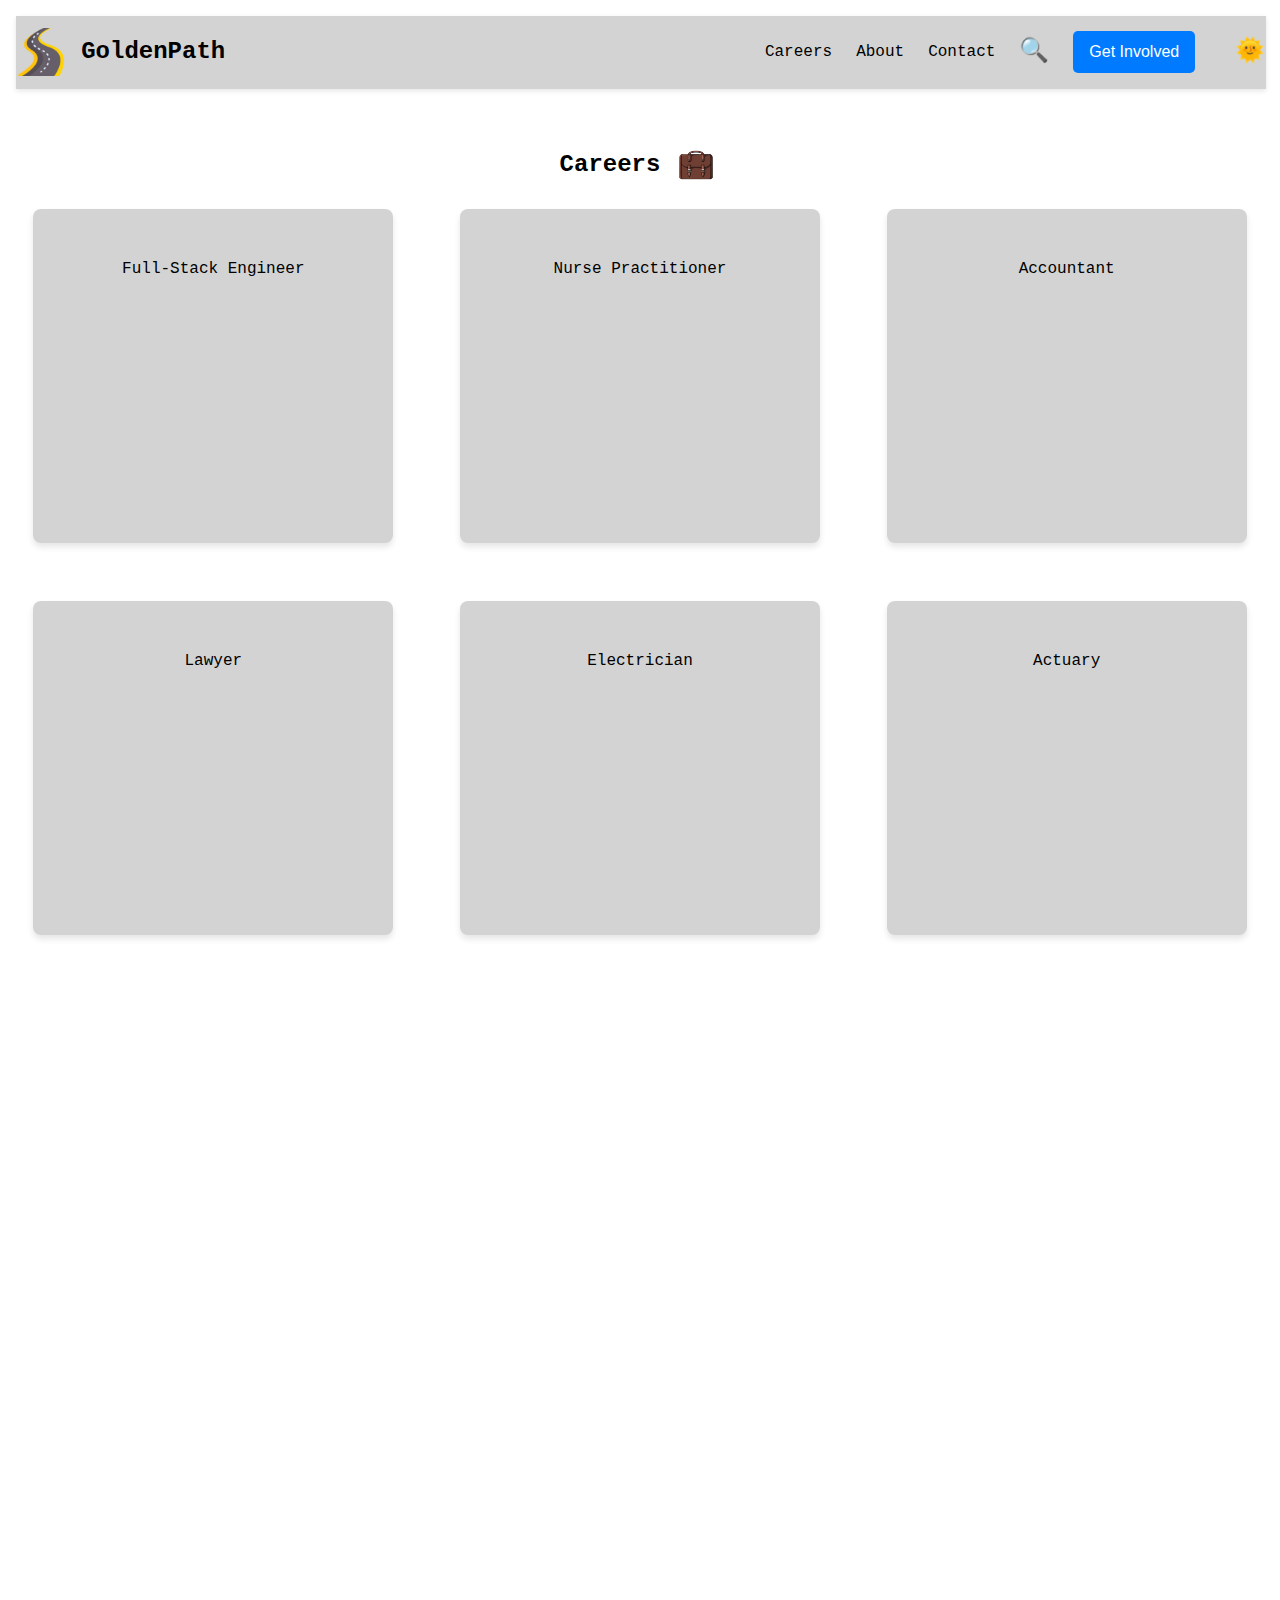
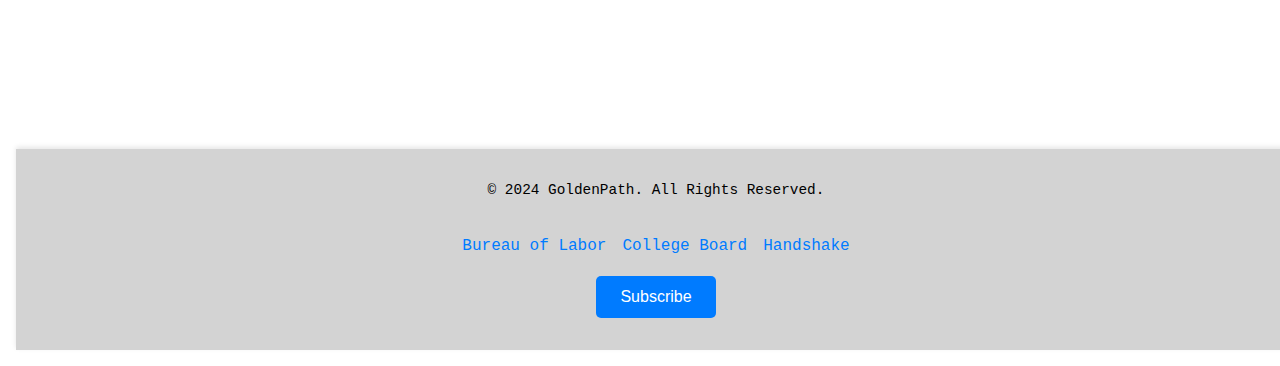
==== index.html @ 6e493666 "Deploy Golden Path site" ====
<!DOCTYPE html>
<html>
<head>
    <title>SCuenco_AdvocacyProject</title>
    <link href="reset.css" rel="stylesheet" type="text/css" />
    <link href="styles.css" rel="stylesheet" type="text/css" />
    <link rel="icon" href="images/road.png" type="image/x-icon" />
</head>
<body>

<!-- Navigation Bar -->
<header>
    <nav class="navbar">
        <div class="nav-left">
            <img src="images/road.png" alt="Golden Path logo" class="logo">
            <h1>GoldenPath</h1>
        </div>
        <div class="nav-right">
            <a href="#careers-section" class="nav-link">Careers</a>
            <a href="#about-section" class="nav-link">About</a>
            <span class="nav-link">Contact</span>
            <span class="search-icon">&#x1F50D;</span>
            <!-- Get Involved Button to scroll to petition section -->
            <button class="get-involved-btn" onclick="scrollToPetition()">Get Involved</button>
            <!-- Dark mode toggle button -->
            <span id="theme-toggle" class="nav-link theme-toggle" onclick="toggleTheme()">&#x1F31E;</span> <!-- Sun emoji initially -->
        </div>
    </nav>
</header>

<!-- Main Content Sections -->
<section id="careers-section" class="careers fade-section">
    <h2>
        Careers
        <img src="images/suitcase.png" alt="Suitcase icon" class="suitcase-icon">
    </h2>
    <div class="career-grid">
        <div id="full-stack-engineer" class="career-card">Full-Stack Engineer</div>
        <div id="nurse-practitioner" class="career-card">Nurse Practitioner</div>
        <div id="accountant" class="career-card">Accountant</div>
        <div id="lawyer" class="career-card">Lawyer</div>
        <div id="electrician" class="career-card">Electrician</div>
        <div id="actuary" class="career-card">Actuary</div>
    </div>
</section>

<!-- About Section -->
<section id="about-section" class="about fade-section">
    <h2>About</h2>
    <p>Golden Path shows high school students and career changers 
        the road to achieving their dream careers.</p>
    <button class="btn-contact">Contact Us</button>
</section>

<!-- Petition Section -->
<section id="petition-section" class="petition-container fade-section">
    <!-- Call to Action on Left -->
    <div class="cta">
        <h2>Help Us Increase Funding for Career Services</h2>
        <p>Millions of students and career changers lack access to the guidance they need to pursue their desired careers. This petition seeks to increase government funding for career services and resources, enabling better support for individuals across all backgrounds. Your signature can help create more accessible career services, improve job training programs, and ensure equitable opportunities for everyone seeking a fulfilling career. By signing, you join a movement for accessible career pathways and economic empowerment. Let’s work together to build a brighter future.</p>
    </div>
    <!-- Petition Form and Signature List on Right -->
    <div class="petition-form-container">
        <form id="petition-form">
            <label for="name">Full Name:</label>
            <input type="text" id="name" name="name" required>

            <label for="city">City:</label>
            <input type="text" id="city" name="city" required>

            <label for="email">Email:</label>
            <input type="email" id="email" name="email" required>

            <button type="submit" class="sign-now-btn">Sign Now</button>
            <p id="error-message" class="error-message"></p>
        </form>
        <div class="signatures" id="signature-list">
            <!-- Signatures will appear here -->
        </div>
    </div>
</section>

<!-- Modal -->
<div class="modal-overlay"></div>
<div class="modal">
    <h2 class="modal-message"></h2>
    <img src="images/thank-you.png" alt="Thank You" class="modal-image">
</div>

<!-- Footer -->
<footer class="footer">
    <div class="footer-content">
        <p>&copy; 2024 GoldenPath. All Rights Reserved.</p>
        <div class="footer-links">
            <a href="https://www.bls.gov/k12/students/careers/career-exploration.htm" target="_blank">Bureau of Labor</a>
            <a href="https://bigfuture.collegeboard.org/career-search/" target="_blank">College Board</a>
            <a href="https://joinhandshake.com/" target="_blank">Handshake</a>
        </div>
        <button class="btn-subscribe">Subscribe</button>
    </div>
</footer>

<!-- Scripts -->
<script type="text/javascript" src="script.js"></script>

</body>
</html>
---- styles.css ----
/* General Styles */
body {
    font-family: Monospace, monaco;
    line-height: 1.6;
    padding: 1em;
    background-color: white;
}

button {
    background-color: #007bff;
    color: white;
    padding: 0.75rem 1.5rem;
    border: none;
    border-radius: 5px;
    cursor: pointer;
    font-size: 1rem;
    transition: background-color 0.3s ease;
}

button:hover {
    background-color: #0056b3;
}

/* Navigation Bar */
.navbar {
    display: flex;
    justify-content: space-between;
    align-items: center;
    background-color: lightgrey;
    width: 100%;
    padding: 0.075rem;
    box-shadow: 0 2px 5px rgba(0, 0, 0, 0.1);
}

.nav-left {
    display: flex;
    align-items: center;
}

.logo {
    width: 3rem;
    margin-right: 1rem;
}

.nav-left h1 {
    font-size: 1.5rem;
}

.nav-right {
    display: flex;
    gap: 1.5rem;
    align-items: center;
}

.nav-link {
    text-decoration: none;
    color: black;
    cursor: pointer;
    transition: color 0.3s ease-in-out;
}

.nav-link:hover {
    color: #007bff;
}

.search-icon {
    font-size: 1.5rem;
    cursor: pointer;
}

.get-involved-btn {
    background-color: #007bff;
    color: white;
    padding: 0.75rem 1rem;
    border: none;
    border-radius: 5px;
    cursor: pointer;
}

/* Dark Mode Toggle Button */
.theme-toggle {
    font-size: 1.5rem;
    cursor: pointer;
    transition: color 0.3s ease;
    margin-left: 1rem;
}

/* Light and Dark Mode Styles */
body.dark-mode {
    background-color: #1e1e1e;
    color: #ffffff;
}

/* Adjusting background and text color for sections in dark mode */
.navbar.dark-mode, .career-card.dark-mode, .about.dark-mode, .footer.dark-mode, .petition-container.dark-mode {
    background-color: #333;
    color: #ffffff;
}

/* Petition Section in Dark Mode */
.petition-container.dark-mode .cta,
.petition-container.dark-mode .petition-form-container {
    color: #ffffff;
}

input.dark-mode,
textarea.dark-mode {
    background-color: #333;
    color: #ffffff;
    border: 1px solid #555;
}

input.dark-mode::placeholder {
    color: #bbb;
}

.sign-now-btn.dark-mode {
    background-color: #444;
    color: #ffffff;
}

.nav-link.dark-mode {
    color: #ffffff;
}

.nav-link.dark-mode:hover {
    color: #ffcc00;
}

button.dark-mode {
    background-color: #444;
    color: #ffffff;
}

button.dark-mode:hover {
    background-color: #555;
}

/* Careers Section */
.careers {
    padding: 2rem 0;
    text-align: center;
}

.careers h2 {
    display: flex;
    align-items: center;
    justify-content: center; /* Centers the content horizontally */
}


.suitcase-icon {
    width: 3rem;
    height: auto;
    margin-left: 0.75rem; /* adjust margin as needed */
    vertical-align: middle;  /* This aligns the icon with the text */
}

.career-grid {
    display: grid;
    grid-template-columns: repeat(3, 1fr);
    gap: 2rem;
    justify-items: center;
}

.career-card {
    background-color: lightgrey;
    padding: 3rem;
    width: calc(75% - 2rem);
    height: calc(75% - 2rem);
    border-radius: 8px;
    aspect-ratio: 1 / 1;
    box-shadow: 0 4px 6px rgba(0, 0, 0, 0.1);
    transition: transform 0.3s ease;
}

.career-card:hover {
    transform: scale(1.05);
}

/* About Section */
.about {
    padding: 2rem;
    background-color: lightsteelblue;
    text-align: center;
}

.about h2 {
    font-size: 2rem;
    margin-bottom: 1rem;
}

.about p {
    font-size: 1.2rem;
    max-width: 600px;
    margin: 0 auto;
    line-height: 1.6;
}

/* Footer Styles */
.footer {
    bottom: 0;
    width: 100%;
    background-color: lightgrey;
    padding: 1rem;
    box-shadow: 0 -2px 5px rgba(0, 0, 0, 0.1);
    z-index: 100;
    display: flex;
    flex-direction: column;
    align-items: center;
    text-align: center;
}

.footer-content {
    display: flex;
    flex-direction: column;
    align-items: center;
    width: 100%;
}

.footer p {
    margin-bottom: 1rem;
    font-size: 0.9rem;
}

.footer-links {
    display: flex;
    gap: 1rem;
    flex-wrap: wrap;
    justify-content: center;
    margin-top: 1rem;
}

.footer-links a {
    text-decoration: none;
    color: #007bff;
    transition: color 0.3s ease-in-out;
}

.footer-links a:hover {
    color: #0056b3;
}

.btn-contact {
    margin-top: 1rem;
}

.btn-subscribe {
    margin-top: 1rem;
    margin-bottom: 1rem;
}

/* Petition Section Layout */
.petition-container {
    display: flex;
    padding: 2rem;
    background-color: #f9f9f9;
    border-top: 1px solid #ddd;
}

.cta {
    flex: 1;
    padding-right: 2rem;
    text-align: left;
}

.petition-form-container {
    flex: 1;
    padding-left: 2rem;
    border-left: 2px solid #ddd;
}

.signatures {
    margin-top: 1rem;
    max-height: 400px;
    overflow-y: auto;
    padding: 0.5rem;
    border-top: 1px solid #ddd;
}

.error-message {
    color: red;
    font-size: 0.9rem;
    margin-top: 0.5rem;
}

input.invalid {
    border: 2px solid red;
}

.sign-now-btn {
    background-color: #007bff;
    color: white;
    padding: 0.75rem 1.5rem;
    border: none;
    border-radius: 5px;
    cursor: pointer;
    font-size: 1rem;
    margin-top: 1rem;
}

/* Base styles for fade-in/out animation */
.fade-section {
    opacity: 0;
    transform: translateY(20px);
    transition: opacity 0.8s ease-out, transform 0.8s ease-out;
}

/* When the section is visible in the viewport */
.fade-section.visible {
    opacity: 1;
    transform: translateY(0);
}

/* Modal overlay for dimming the background */
.modal-overlay {
    display: none;
    position: fixed;
    top: 0;
    left: 0;
    width: 100%;
    height: 100%;
    background: rgba(0, 0, 0, 0.5);
    z-index: 999;
}

/* Modal content */
.modal {
    display: none;
    position: fixed;
    top: 50%;
    left: 50%;
    transform: translate(-50%, -50%);
    background: white;
    padding: 2rem;
    box-shadow: 0 4px 8px rgba(0, 0, 0, 0.2);
    border-radius: 10px;
    text-align: center;
    z-index: 1000;
}

/* Modal message styling */
.modal-message {
    font-size: 1.2rem;
    margin-bottom: 1rem;
}

/* Image animation: grows and resets in a loop */
@keyframes grow-reset {
    0% {
        transform: scale(1);
    }
    50% {
        transform: scale(1.5);
    }
    100% {
        transform: scale(1);
    }
}

.modal-image {
    width: 100px;
    height: 100px;
    animation: grow-reset 2s infinite;
}


/* Modal in Dark Mode */
.modal.dark-mode {
    background-color: #333;
    color: #ffffff;
}

.modal-message.dark-mode {
    color: #ffffff;
}
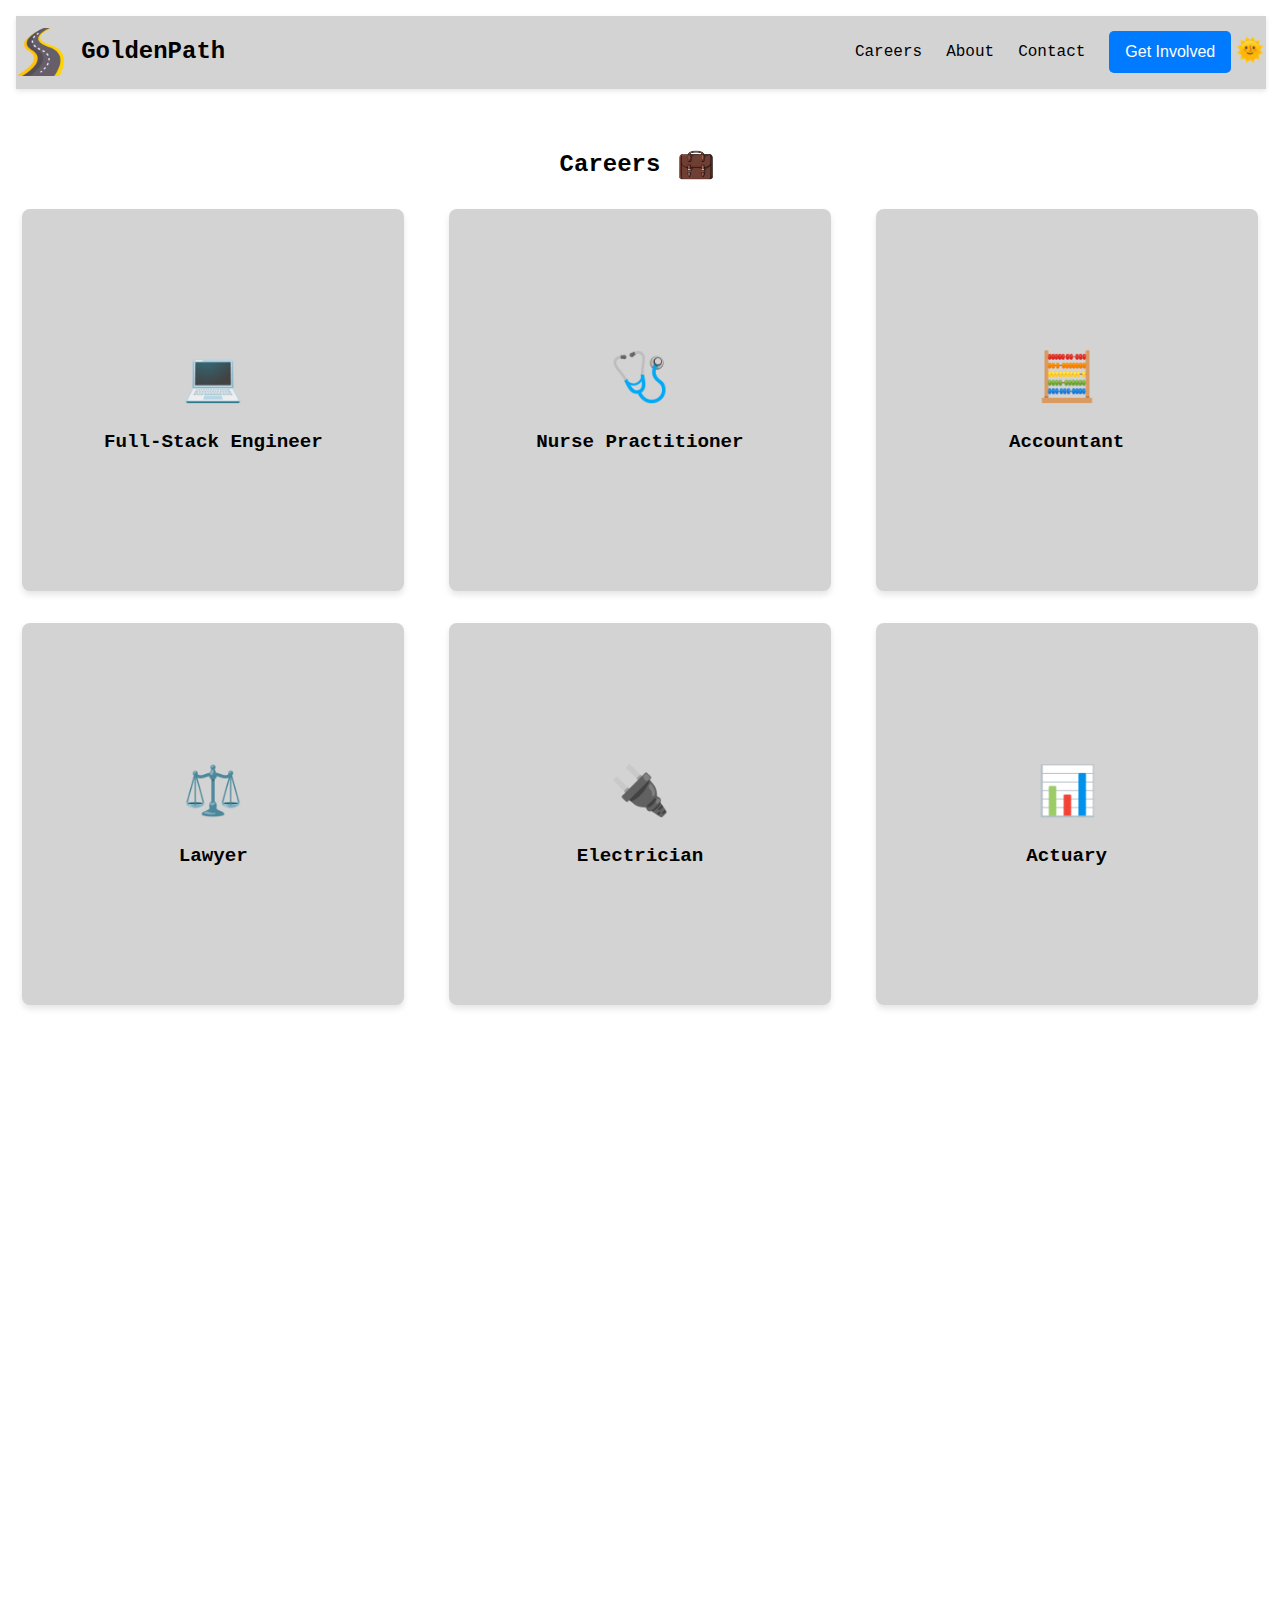
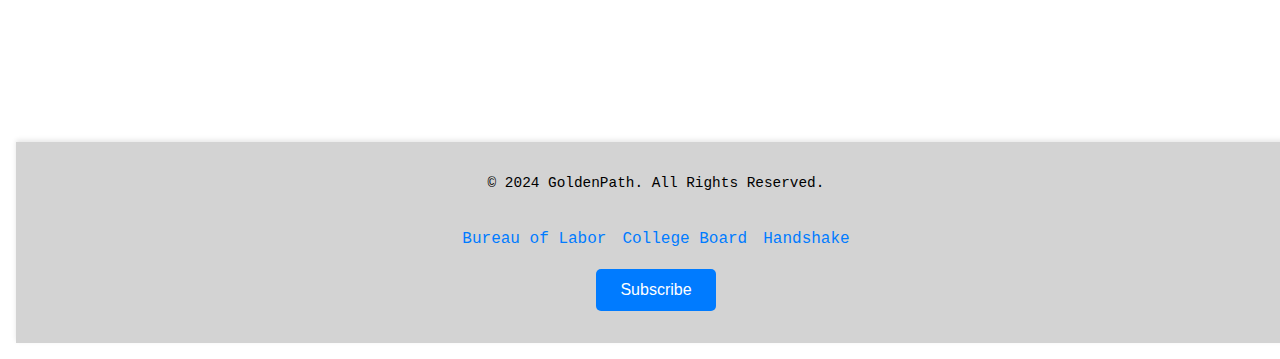
==== commit 322e38ab: "added individual pages and icons, fixed contact and toggle" ====
--- a/index.html
+++ b/index.html
@@ -1,107 +1,138 @@
 <!DOCTYPE html>
-<html>
+<html lang="en">
 <head>
-    <title>SCuenco_AdvocacyProject</title>
-    <link href="reset.css" rel="stylesheet" type="text/css" />
-    <link href="styles.css" rel="stylesheet" type="text/css" />
-    <link rel="icon" href="images/road.png" type="image/x-icon" />
+  <meta charset="UTF-8">
+  <title>Golden Path</title>
+  <link href="reset.css" rel="stylesheet" type="text/css" />
+  <link href="styles.css" rel="stylesheet" type="text/css" />
+  <link rel="icon" href="images/road.png" type="image/x-icon" />
 </head>
 <body>
+  <!-- Navigation Bar -->
+  <header>
+    <nav class="navbar">
+      <div class="nav-left">
+        <img src="images/road.png" alt="Golden Path logo" class="logo">
+        <h1>GoldenPath</h1>
+      </div>
+      <div class="nav-right">
+        <a href="#careers-section" class="nav-link">Careers</a>
+        <a href="#about-section" class="nav-link">About</a>
+        <a href="https://www.linkedin.com/in/sean-cnc" class="nav-link" target="_blank">Contact</a>
+        <button class="get-involved-btn" onclick="scrollToPetition()">Get Involved</button>
+        <span id="theme-toggle" class="nav-link theme-toggle" onclick="toggleTheme()">&#x1F31E;</span>
+      </div>
+    </nav>
+  </header>
 
-<!-- Navigation Bar -->
-<header>
-    <nav class="navbar">
-        <div class="nav-left">
-            <img src="images/road.png" alt="Golden Path logo" class="logo">
-            <h1>GoldenPath</h1>
-        </div>
-        <div class="nav-right">
-            <a href="#careers-section" class="nav-link">Careers</a>
-            <a href="#about-section" class="nav-link">About</a>
-            <span class="nav-link">Contact</span>
-            <span class="search-icon">&#x1F50D;</span>
-            <!-- Get Involved Button to scroll to petition section -->
-            <button class="get-involved-btn" onclick="scrollToPetition()">Get Involved</button>
-            <!-- Dark mode toggle button -->
-            <span id="theme-toggle" class="nav-link theme-toggle" onclick="toggleTheme()">&#x1F31E;</span> <!-- Sun emoji initially -->
-        </div>
-    </nav>
-</header>
-
-<!-- Main Content Sections -->
-<section id="careers-section" class="careers fade-section">
+  <!-- Careers Section -->
+  <section id="careers-section" class="careers fade-section">
     <h2>
-        Careers
-        <img src="images/suitcase.png" alt="Suitcase icon" class="suitcase-icon">
+      Careers
+      <img src="images/suitcase.png" alt="Suitcase icon" class="suitcase-icon">
     </h2>
     <div class="career-grid">
-        <div id="full-stack-engineer" class="career-card">Full-Stack Engineer</div>
-        <div id="nurse-practitioner" class="career-card">Nurse Practitioner</div>
-        <div id="accountant" class="career-card">Accountant</div>
-        <div id="lawyer" class="career-card">Lawyer</div>
-        <div id="electrician" class="career-card">Electrician</div>
-        <div id="actuary" class="career-card">Actuary</div>
+      <!-- Full-Stack Engineer Card -->
+      <div class="career-card">
+        <a href="full-stack-engineer.html">
+          <span class="career-emoji" role="img" aria-label="Laptop">💻</span>
+          <span class="career-title">Full-Stack Engineer</span>
+        </a>
+      </div>
+      <!-- Nurse Practitioner Card -->
+      <div class="career-card">
+        <a href="nurse-practitioner.html">
+          <span class="career-emoji" role="img" aria-label="Stethoscope">🩺</span>
+          <span class="career-title">Nurse Practitioner</span>
+        </a>
+      </div>
+      <!-- Accountant Card -->
+      <div class="career-card">
+        <a href="accountant.html">
+          <span class="career-emoji" role="img" aria-label="Abacus">🧮</span>
+          <span class="career-title">Accountant</span>
+        </a>
+      </div>
+      <!-- Lawyer Card -->
+      <div class="career-card">
+        <a href="lawyer.html">
+          <span class="career-emoji" role="img" aria-label="Scales">⚖️</span>
+          <span class="career-title">Lawyer</span>
+        </a>
+      </div>
+      <!-- Electrician Card -->
+      <div class="career-card">
+        <a href="electrician.html">
+          <span class="career-emoji" role="img" aria-label="Electric Plug">🔌</span>
+          <span class="career-title">Electrician</span>
+        </a>
+      </div>
+      <!-- Actuary Card -->
+      <div class="career-card">
+        <a href="actuary.html">
+          <span class="career-emoji" role="img" aria-label="Bar Chart">📊</span>
+          <span class="career-title">Actuary</span>
+        </a>
+      </div>
     </div>
-</section>
+  </section>
 
-<!-- About Section -->
-<section id="about-section" class="about fade-section">
+  <!-- About Section -->
+  <section id="about-section" class="about fade-section">
     <h2>About</h2>
-    <p>Golden Path shows high school students and career changers 
-        the road to achieving their dream careers.</p>
+    <p>Golden Path shows high school students and career changers the road to achieving their dream careers.</p>
     <button class="btn-contact">Contact Us</button>
-</section>
+  </section>
 
-<!-- Petition Section -->
-<section id="petition-section" class="petition-container fade-section">
-    <!-- Call to Action on Left -->
+  <!-- Petition Section -->
+  <section id="petition-section" class="petition-container fade-section">
     <div class="cta">
-        <h2>Help Us Increase Funding for Career Services</h2>
-        <p>Millions of students and career changers lack access to the guidance they need to pursue their desired careers. This petition seeks to increase government funding for career services and resources, enabling better support for individuals across all backgrounds. Your signature can help create more accessible career services, improve job training programs, and ensure equitable opportunities for everyone seeking a fulfilling career. By signing, you join a movement for accessible career pathways and economic empowerment. Let’s work together to build a brighter future.</p>
+      <h2>Help Us Increase Funding for Career Services</h2>
+      <p>
+        Millions of students and career changers lack access to the guidance they need to pursue their desired careers. 
+        This petition seeks to increase government funding for career services and resources, enabling better support for individuals 
+        across all backgrounds. Your signature can help create more accessible career services, improve job training programs, 
+        and ensure equitable opportunities for everyone seeking a fulfilling career. Let’s work together to build a brighter future.
+      </p>
     </div>
-    <!-- Petition Form and Signature List on Right -->
     <div class="petition-form-container">
-        <form id="petition-form">
-            <label for="name">Full Name:</label>
-            <input type="text" id="name" name="name" required>
+      <form id="petition-form">
+        <label for="name">Full Name:</label>
+        <input type="text" id="name" name="name" required>
+        <label for="city">City:</label>
+        <input type="text" id="city" name="city" required>
+        <label for="email">Email:</label>
+        <input type="email" id="email" name="email" required>
+        <button type="submit" class="sign-now-btn">Sign Now</button>
+        <p id="error-message" class="error-message"></p>
+      </form>
+      <div class="signatures" id="signature-list">
+        <!-- Signatures will appear here -->
+      </div>
+    </div>
+  </section>
 
-            <label for="city">City:</label>
-            <input type="text" id="city" name="city" required>
-
-            <label for="email">Email:</label>
-            <input type="email" id="email" name="email" required>
-
-            <button type="submit" class="sign-now-btn">Sign Now</button>
-            <p id="error-message" class="error-message"></p>
-        </form>
-        <div class="signatures" id="signature-list">
-            <!-- Signatures will appear here -->
-        </div>
-    </div>
-</section>
-
-<!-- Modal -->
-<div class="modal-overlay"></div>
-<div class="modal">
+  <!-- Modal -->
+  <div class="modal-overlay"></div>
+  <div class="modal">
     <h2 class="modal-message"></h2>
     <img src="images/thank-you.png" alt="Thank You" class="modal-image">
-</div>
+  </div>
 
-<!-- Footer -->
-<footer class="footer">
+  <!-- Footer -->
+  <footer class="footer">
     <div class="footer-content">
-        <p>&copy; 2024 GoldenPath. All Rights Reserved.</p>
-        <div class="footer-links">
-            <a href="https://www.bls.gov/k12/students/careers/career-exploration.htm" target="_blank">Bureau of Labor</a>
-            <a href="https://bigfuture.collegeboard.org/career-search/" target="_blank">College Board</a>
-            <a href="https://joinhandshake.com/" target="_blank">Handshake</a>
-        </div>
-        <button class="btn-subscribe">Subscribe</button>
+      <p>&copy; 2024 GoldenPath. All Rights Reserved.</p>
+      <div class="footer-links">
+        <a href="https://www.bls.gov/k12/students/careers/career-exploration.htm" target="_blank">Bureau of Labor</a>
+        <a href="https://bigfuture.collegeboard.org/career-search/" target="_blank">College Board</a>
+        <a href="https://joinhandshake.com/" target="_blank">Handshake</a>
+      </div>
+      <button class="btn-subscribe">Subscribe</button>
     </div>
-</footer>
+  </footer>
 
-<!-- Scripts -->
-<script type="text/javascript" src="script.js"></script>
-
+  <!-- Scripts -->
+  <script type="text/javascript" src="script.js"></script>
 </body>
 </html>
--- a/styles.css
+++ b/styles.css
@@ -82,8 +82,9 @@
     font-size: 1.5rem;
     cursor: pointer;
     transition: color 0.3s ease;
-    margin-left: 1rem;
-}
+    margin-left: -20px; /* Adjust the value as needed */
+  }
+  
 
 /* Light and Dark Mode Styles */
 body.dark-mode {
@@ -161,22 +162,55 @@
     grid-template-columns: repeat(3, 1fr);
     gap: 2rem;
     justify-items: center;
-}
-
-.career-card {
+  }
+  
+  
+  
+  .career-card {
     background-color: lightgrey;
-    padding: 3rem;
-    width: calc(75% - 2rem);
-    height: calc(75% - 2rem);
+    padding: 1rem;
     border-radius: 8px;
-    aspect-ratio: 1 / 1;
+    text-align: center;
+    transition: transform 0.3s ease;
+    width: 100%;
+    max-width: 350px;           /* Maintain a maximum width */
+    aspect-ratio: 1 / 1;        /* Forces the card to be square */
     box-shadow: 0 4px 6px rgba(0, 0, 0, 0.1);
-    transition: transform 0.3s ease;
-}
-
-.career-card:hover {
+    
+    /* Optional: Use flex to center the inner content */
+    display: flex;
+    flex-direction: column;
+    justify-content: center;
+    align-items: center;
+  }
+  
+  
+  
+  .career-card:hover {
     transform: scale(1.05);
-}
+  }
+  
+  .career-card a {
+    text-decoration: none;
+    color: inherit;
+    display: flex;
+    flex-direction: column;
+    align-items: center;
+    text-align: center;
+    gap: 0.5rem;
+    width: 100%;  /* Ensure the link takes up full width of the card */
+  }
+  
+  
+  .career-emoji {
+    font-size: 3rem;
+  }
+  
+  .career-title {
+    font-size: 1.2rem;
+    font-weight: bold;
+  }
+  
 
 /* About Section */
 .about {
@@ -374,3 +408,17 @@
 .modal-message.dark-mode {
     color: #ffffff;
 }
+
+
+.video-container {
+    display: flex;
+    justify-content: center; /* centers horizontally */
+    align-items: center;     /* centers vertically (if desired) */
+    margin: 1rem 0;          /* optional: adds vertical spacing */
+  }
+  
+
+  .career-detail h2 {
+    text-align: center;
+  }
+  